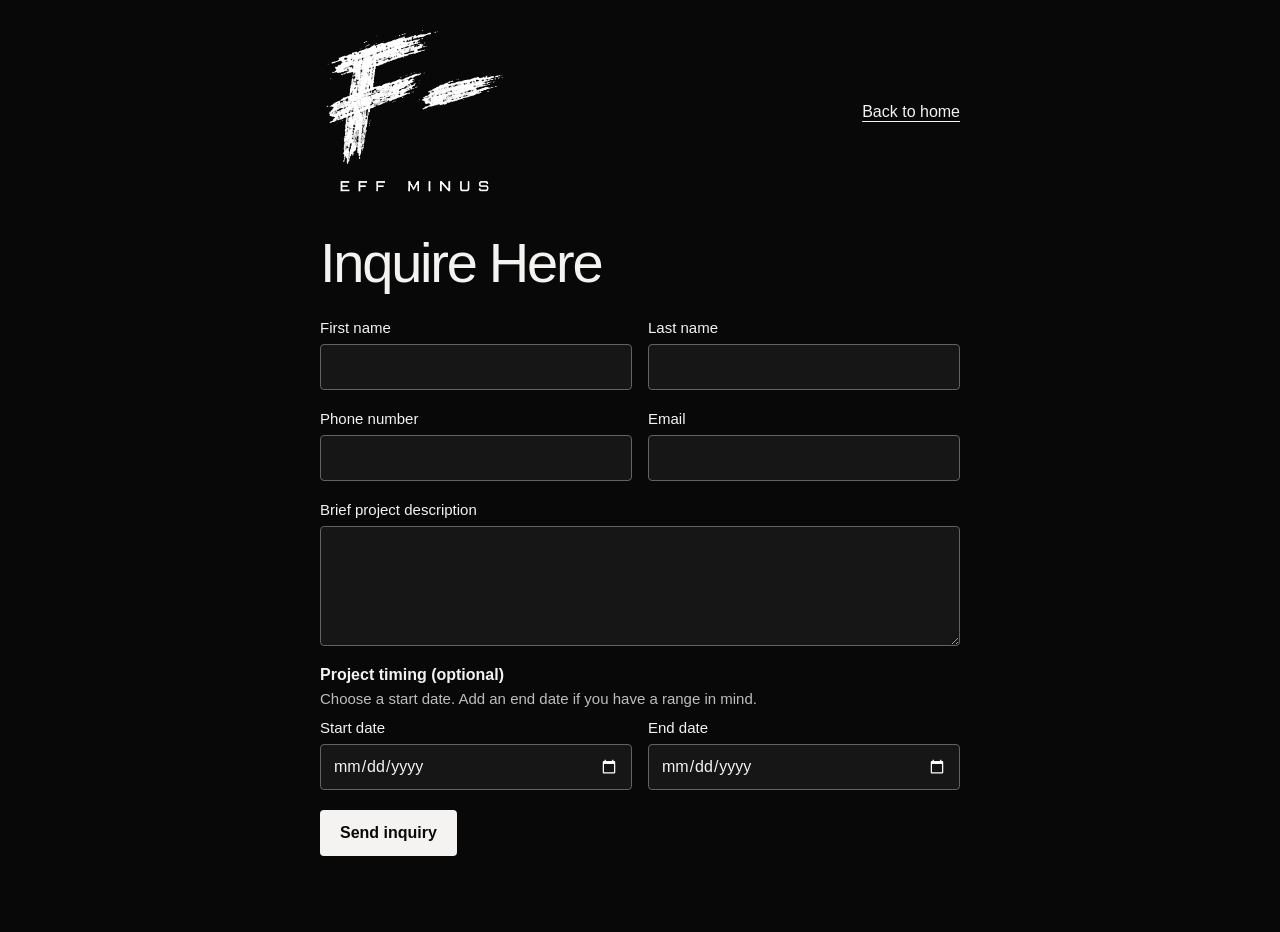
==== inquire.html @ a275480d "Add inquiry page" ====
<!doctype html>
<html lang="en">
  <head>
    <meta charset="utf-8" />
    <meta name="viewport" content="width=device-width, initial-scale=1" />
    <meta name="theme-color" content="#080808" />
    <meta name="description" content="Tell Eff Minus Media about your photo, video, or creative project." />
    <title>Inquire Here | Eff Minus Media</title>
    <link rel="icon" href="favicon.ico" sizes="any" />
    <link rel="stylesheet" href="styles.css?v=inquiry" />
    <style>
      .inquiry { width: min(100% - 40px, 640px); margin: 0 auto; padding: 28px 0 56px; }
      .inquiry header { display: flex; align-items: center; justify-content: space-between; gap: 16px; }
      .inquiry a:not(.wordmark) { text-decoration: underline; text-underline-offset: 4px; }
      .inquiry h1 { margin: 34px 0 24px; font-size: clamp(2rem, 7vw, 3.5rem); font-weight: 500; letter-spacing: -.04em; }
      .inquiry form, .inquiry label { display: grid; gap: 8px; }
      .inquiry form { gap: 20px; }
      .inquiry label { min-width: 0; font-size: .9375rem; }
      .inquiry-row { display: grid; grid-template-columns: repeat(2, minmax(0, 1fr)); gap: 16px; }
      .inquiry input, .inquiry textarea {
        width: 100%; min-width: 0; min-height: 46px; padding: 10px 12px;
        border: 1px solid #626262; border-radius: 4px; background: #161616; color: inherit; font: inherit; font-size: 1rem;
      }
      .inquiry textarea { min-height: 120px; resize: vertical; }
      .inquiry :focus-visible { outline: 2px solid var(--fg); outline-offset: 3px; }
      .inquiry fieldset { min-width: 0; margin: 0; padding: 0; border: 0; }
      .inquiry legend { padding: 0; margin-bottom: 6px; font-weight: 600; }
      .inquiry-help { margin: 0 0 12px; color: #bdbdbd; font-size: .9375rem; }
      .inquiry button {
        justify-self: start; min-height: 46px; padding: 10px 20px; border: 0; border-radius: 4px;
        background: var(--fg); color: var(--bg); font: inherit; font-weight: 600; cursor: pointer;
      }
      @media (max-width: 480px) {
        .inquiry-row { grid-template-columns: minmax(0, 1fr); }
        .inquiry button { justify-self: stretch; }
      }
    </style>
  </head>
  <body>
    <main class="inquiry">
      <header>
        <a class="wordmark" href="index.html" aria-label="Eff Minus home">
          <img src="eff-minus-primary-mark.png" alt="EFF MINUS" />
        </a>
        <a href="index.html">Back to home</a>
      </header>

      <h1>Inquire Here</h1>
      <form action="/api/inquiry" method="post">
        <div hidden>
          <label>Leave this field blank <input name="website" tabindex="-1" autocomplete="off" /></label>
        </div>

        <div class="inquiry-row">
          <label>First name
            <input name="First name" autocomplete="given-name" maxlength="100" required />
          </label>
          <label>Last name
            <input name="Last name" autocomplete="family-name" maxlength="100" required />
          </label>
        </div>

        <div class="inquiry-row">
          <label>Phone number
            <input type="tel" name="Phone number" autocomplete="tel" maxlength="50" required />
          </label>
          <label>Email
            <input type="email" name="email" autocomplete="email" maxlength="254" required />
          </label>
        </div>

        <label>Brief project description
          <textarea name="Project description" rows="5" maxlength="3000" required></textarea>
        </label>

        <fieldset aria-describedby="date-help">
          <legend>Project timing (optional)</legend>
          <p class="inquiry-help" id="date-help">Choose a start date. Add an end date if you have a range in mind.</p>
          <div class="inquiry-row">
            <label>Start date
              <input type="date" name="Start date" id="start-date" />
            </label>
            <label>End date
              <input type="date" name="End date" id="end-date" />
            </label>
          </div>
        </fieldset>

        <button type="submit">Send inquiry</button>
        <div id="inquiry-status" role="status"></div>
        <noscript>For direct email, use <a href="mailto:effminusmedia@gmail.com">effminusmedia@gmail.com</a>.</noscript>
      </form>
    </main>
    <script>
      const form = document.querySelector('form');
      const status = document.getElementById('inquiry-status');
      const button = form.querySelector('button');
      const start = document.getElementById('start-date');
      const end = document.getElementById('end-date');

      function syncDates() {
        start.required = Boolean(end.value);
        end.min = start.value;
      }

      start.addEventListener('input', syncDates);
      end.addEventListener('input', syncDates);
      window.addEventListener('pageshow', syncDates);

      form.addEventListener('submit', async event => {
        event.preventDefault();
        button.disabled = true;
        status.textContent = 'Sending inquiry…';
        try {
          const response = await fetch(form.action, {
            method: 'POST',
            body: new URLSearchParams(new FormData(form))
          });
          const { message } = await response.json();
          status.textContent = message;
          if (response.ok) {
            form.reset();
            syncDates();
          }
        } catch {
          status.textContent = 'Your inquiry could not be sent. Try again or email effminusmedia@gmail.com directly.';
        } finally {
          button.disabled = false;
        }
      });
    </script>
  </body>
</html>
---- styles.css ----
:root {
  color-scheme: dark;
  --bg: #080808;
  --fg: #f4f3f1;
  --muted: rgba(244, 243, 241, .58);
  --line: rgba(244, 243, 241, .28);
  --accent: #f4f3f1;
}

* { box-sizing: border-box; }

html, body { min-width: 320px; min-height: 100%; margin: 0; background: var(--bg); }
body { color: var(--fg); font-family: "Helvetica Neue", Helvetica, Arial, sans-serif; -webkit-font-smoothing: antialiased; }
a { color: inherit; text-decoration: none; }

.hero {
  position: relative;
  display: flex;
  min-height: 100svh;
  flex-direction: column;
  overflow: hidden;
  isolation: isolate;
  padding: 27px 26px 0;
  background: #080808;
}
.topbar { position: relative; z-index: 1; display: flex; align-items: flex-start; justify-content: flex-start; flex: none; }
.wordmark { display: inline-flex; align-items: center; }
.wordmark img { display: block; width: min(160px, 46vw); height: auto; object-fit: contain; object-position: left top; }
.video-stage { position: relative; display: flex; flex: 1; flex-direction: column; justify-content: flex-end; min-height: 48svh; overflow: hidden; margin: 0 -26px; padding: 28px 26px 24px; background: #080808; isolation: isolate; }
.hero__video, .hero__shade { position: absolute; z-index: -1; inset: 0; width: 100%; height: 100%; }
.hero__video { object-fit: cover; background: #080808; }
.hero__shade { background: rgba(0,0,0,.18); }
.entry-game { position: relative; z-index: 1; display: flex; width: 100%; flex: 1; flex-direction: column; align-items: center; justify-content: center; padding: 32px 0 52px; text-align: center; }
.entry-game__label { margin: 0 0 9px; color: var(--fg); font-size: 12px; font-weight: 400; letter-spacing: .22em; text-transform: uppercase; }
.entry-game__status { min-height: 1.5em; margin: 0 0 24px; color: var(--muted); font-size: 12px; letter-spacing: .06em; }
.game-board { display: grid; width: min(288px, 78vw); aspect-ratio: 1; grid-template-columns: repeat(3, minmax(0, 1fr)); border-top: 1px solid var(--line); border-left: 1px solid var(--line); }
.game-cell { display: grid; min-width: 0; place-items: center; border: 0; border-right: 1px solid var(--line); border-bottom: 1px solid var(--line); border-radius: 0; color: var(--fg); background: transparent; font: 400 clamp(36px, 7vw, 52px)/1 "Helvetica Neue", Helvetica, Arial, sans-serif; }
.game-cell:not(:disabled) { cursor: pointer; }
.game-cell:not(:disabled):hover, .game-cell:not(:disabled):focus-visible { background: rgba(244,243,241,.06); outline: 1px solid var(--fg); outline-offset: -3px; }
.game-cell.is-bot { color: var(--muted); }
.game-cell.is-winning { color: var(--accent); }
.entry-game[hidden], .hero__content[hidden] { display: none !important; }
.hero__content { width: min(100%, 650px); margin: auto 0 0; }
.bottom-row { display: flex; align-items: flex-end; justify-content: space-between; gap: 12px; }
.eyebrow { margin: 25px 0 0; color: var(--muted); font-size: 11px; letter-spacing: .2em; text-transform: uppercase; }
.eyebrow span { padding: 0 3px; color: var(--accent); }
.socials { display: flex; flex-wrap: wrap; gap: 25px; }
.socials a { color: rgba(244, 243, 241, .88); font-size: 22px; font-weight: 500; letter-spacing: .015em; transition: color .2s ease; }
.socials a span { display: inline-block; padding-left: 4px; color: var(--accent); font-size: 15px; }
.socials a:hover { color: var(--accent); }
.contact-block { display: flex; flex: none; flex-direction: column; align-items: flex-end; gap: 7px; text-align: right; }
.contact-trigger { color: var(--fg); font-size: 13px; letter-spacing: .04em; text-decoration: underline; text-decoration-color: var(--line); text-underline-offset: 5px; transition: color .2s ease, text-decoration-color .2s ease; }
.contact-trigger:hover { color: var(--accent); text-decoration-color: var(--accent); }
.contact-details { display: flex; flex-direction: column; gap: 3px; }
.contact-details a { color: var(--muted); font-size: 9px; letter-spacing: .015em; line-height: 1.35; transition: color .2s ease; }
.contact-details a:hover { color: var(--accent); }
html[data-treatment="red"] { --accent: #e3342f; --line: rgba(227, 52, 47, .7); }
html[data-treatment="red"] .eyebrow span,
html[data-treatment="red"] .socials a span,
html[data-treatment="red"] .game-cell.is-winning { color: var(--accent); }
html[data-treatment="red"] .contact-list a:hover,
html[data-treatment="red"] .socials a:hover { color: var(--accent); }

@media (min-width: 760px) {
  .hero { padding: 40px 5.2vw 0; }
  .wordmark img { width: 190px; }
  .video-stage { margin: 0 -5.2vw; padding: 40px 5.2vw 34px; }
  .hero__content { width: 100%; max-width: none; }
  .game-board { width: 320px; }
  .entry-game { padding: 42px 0 64px; }
  .entry-game__label { font-size: 13px; }
  .entry-game__status { font-size: 13px; }
  .bottom-row { width: 100%; }
  .eyebrow { margin-top: 29px; font-size: 12px; }
  .socials { gap: 30px; }
  .socials a { font-size: 26px; }
  .contact-trigger { font-size: 15px; }
  .contact-details a { font-size: 10px; }
}

@media (prefers-reduced-motion: reduce) {
  *, *::before, *::after { scroll-behavior: auto !important; transition-duration: .01ms !important; }
}

.hero__play { display: none; }

@media (max-width: 759px) {
  .hero {
    --muted: #f4f3f1;
    --line: rgba(244, 243, 241, .58);
  }

  .video-stage {
    position: static;
    overflow: visible;
    background: transparent;
    isolation: auto;
  }

  .hero__video, .hero__shade { pointer-events: none; }

  .hero__play:not([hidden]) {
    display: inline-flex;
    align-items: center;
    min-height: 44px;
    margin-left: auto;
    padding: 0 12px;
    border: 1px solid var(--line);
    border-radius: 4px;
    color: var(--fg);
    background: rgba(0,0,0,.65);
    font: inherit;
    font-size: 12px;
    cursor: pointer;
  }

  .hero__shade {
    background: linear-gradient(rgba(0,0,0,.62), rgba(0,0,0,.58) 55%, rgba(0,0,0,.77));
  }
}
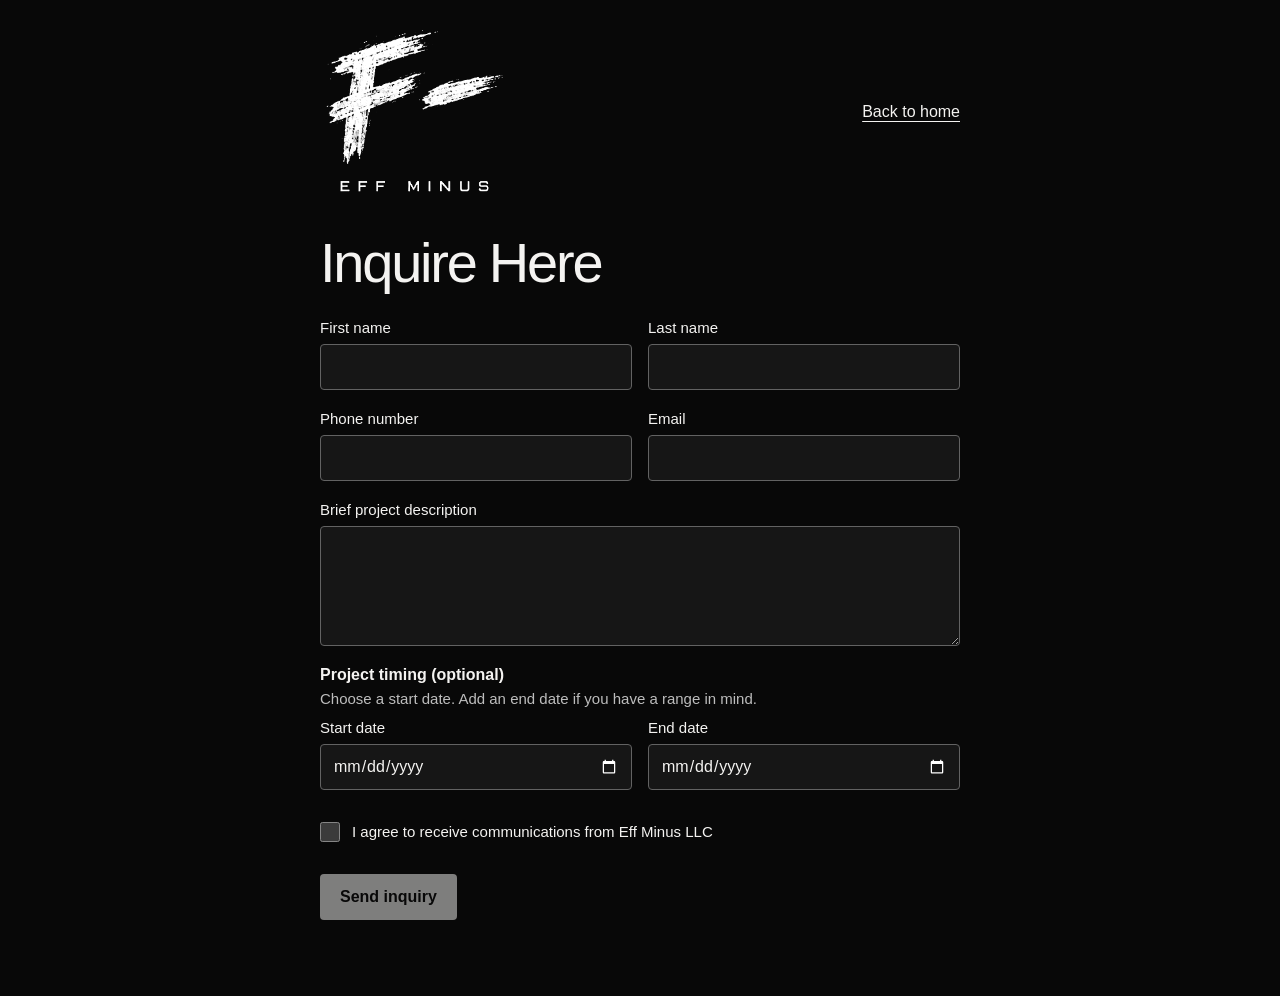
==== commit e7bc86dd: "Require communications consent for inquiries" ====
--- a/inquire.html
+++ b/inquire.html
@@ -21,6 +21,9 @@
         width: 100%; min-width: 0; min-height: 46px; padding: 10px 12px;
         border: 1px solid #626262; border-radius: 4px; background: #161616; color: inherit; font: inherit; font-size: 1rem;
       }
+      .inquiry .inquiry-consent { display: flex; align-items: center; gap: 12px; min-height: 44px; }
+      .inquiry .inquiry-consent input { width: 20px; min-height: 20px; margin: 0; padding: 0; accent-color: var(--fg); flex: none; }
+      .inquiry button:disabled { opacity: .5; cursor: default; }
       .inquiry textarea { min-height: 120px; resize: vertical; }
       .inquiry :focus-visible { outline: 2px solid var(--fg); outline-offset: 3px; }
       .inquiry fieldset { min-width: 0; margin: 0; padding: 0; border: 0; }
@@ -46,7 +49,7 @@
       </header>
 
       <h1>Inquire Here</h1>
-      <form action="/api/inquiry" method="post">
+      <form action="https://inquiry.effminusmedia.com/api/inquiry" method="post">
         <div hidden>
           <label>Leave this field blank <input name="website" tabindex="-1" autocomplete="off" /></label>
         </div>
@@ -86,7 +89,11 @@
           </div>
         </fieldset>
 
-        <button type="submit">Send inquiry</button>
+        <label class="inquiry-consent">
+          <input type="checkbox" name="communicationsConsent" value="yes" required />
+          <span>I agree to receive communications from Eff Minus LLC</span>
+        </label>
+        <button type="submit" disabled>Send inquiry</button>
         <div id="inquiry-status" role="status"></div>
         <noscript>For direct email, use <a href="mailto:effminusmedia@gmail.com">effminusmedia@gmail.com</a>.</noscript>
       </form>
@@ -95,6 +102,7 @@
       const form = document.querySelector('form');
       const status = document.getElementById('inquiry-status');
       const button = form.querySelector('button');
+      const consent = form.elements.communicationsConsent;
       const start = document.getElementById('start-date');
       const end = document.getElementById('end-date');
 
@@ -105,7 +113,16 @@
 
       start.addEventListener('input', syncDates);
       end.addEventListener('input', syncDates);
-      window.addEventListener('pageshow', syncDates);
+      function syncConsent() {
+        button.disabled = !consent.checked;
+      }
+
+      consent.addEventListener('change', syncConsent);
+      window.addEventListener('pageshow', () => {
+        syncDates();
+        syncConsent();
+      });
+      syncConsent();
 
       form.addEventListener('submit', async event => {
         event.preventDefault();
@@ -125,7 +142,7 @@
         } catch {
           status.textContent = 'Your inquiry could not be sent. Try again or email effminusmedia@gmail.com directly.';
         } finally {
-          button.disabled = false;
+          syncConsent();
         }
       });
     </script>
--- a/styles.css
+++ b/styles.css
@@ -118,3 +118,16 @@
     background: linear-gradient(rgba(0,0,0,.62), rgba(0,0,0,.58) 55%, rgba(0,0,0,.77));
   }
 }
+
+.contact-actions {
+  display: flex;
+  flex-wrap: wrap;
+  justify-content: flex-end;
+  gap: 8px 16px;
+}
+.contact-actions a { white-space: nowrap; }
+
+@media (max-width: 420px) {
+  .bottom-row { flex-wrap: wrap; }
+  .contact-block { margin-left: auto; }
+}
